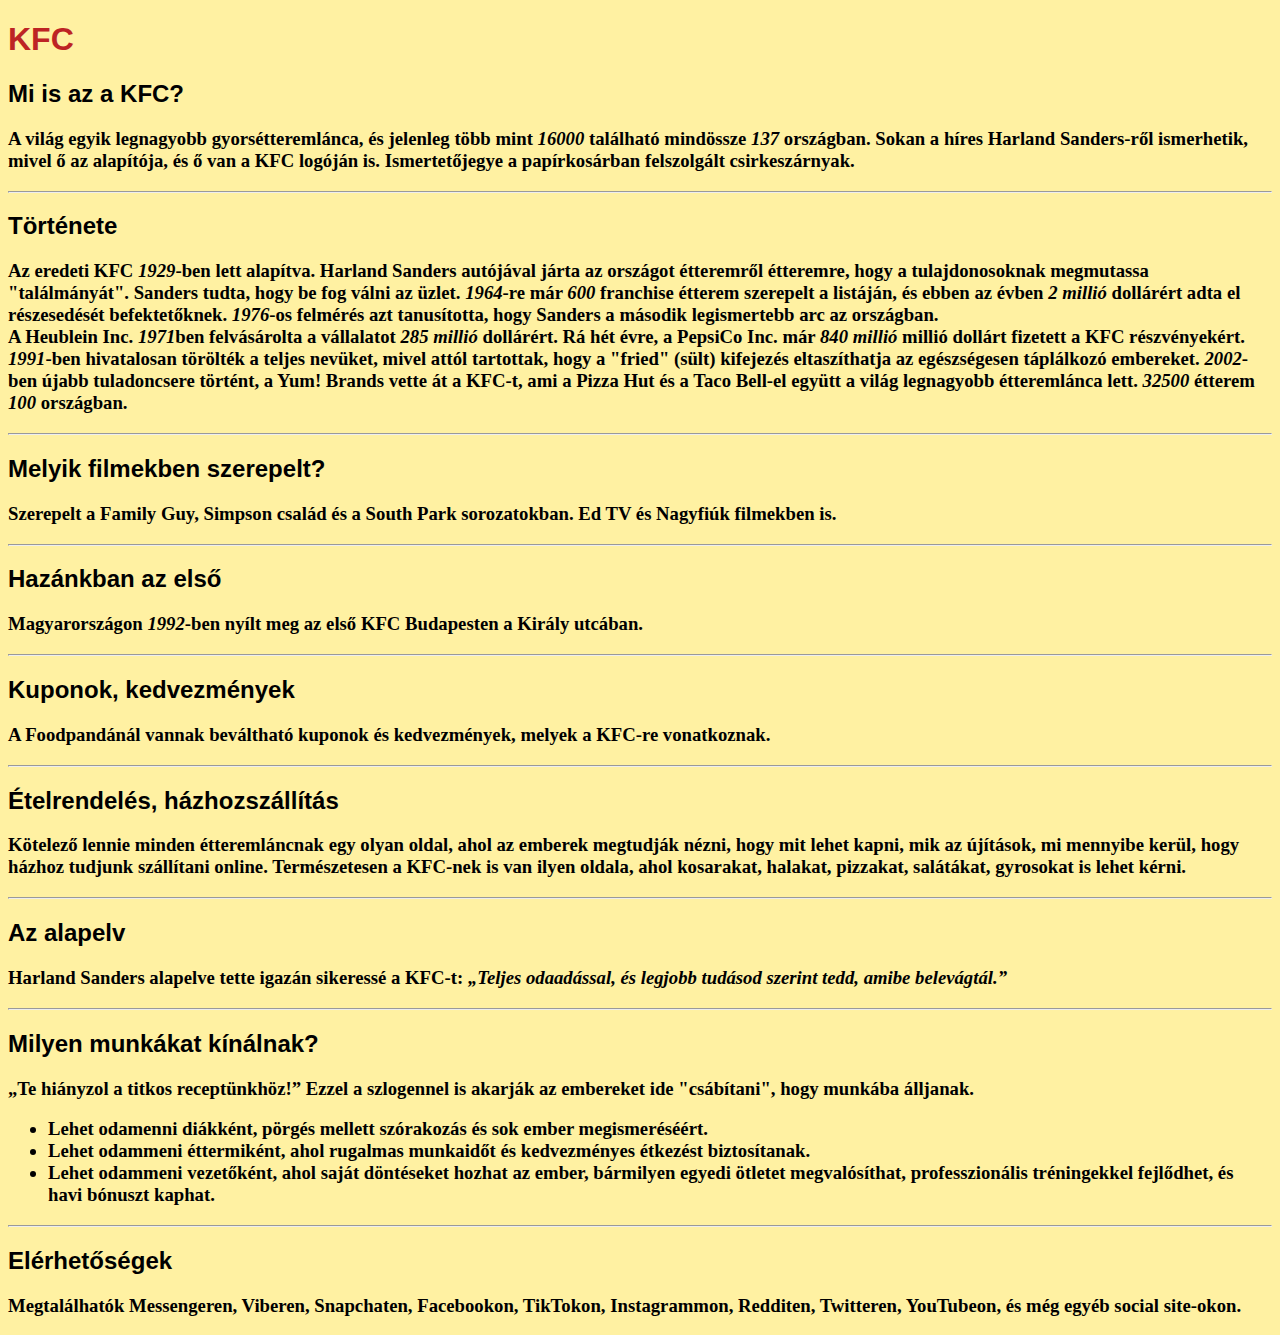
==== index.html @ 7d12f605 "Commit" ====
<!DOCTYPE html>
<html lang="hu">

<head>
    <meta charset="UTF-8">
    <meta http-equiv="X-UA-Compatible" content="IE=edge">
    <meta name="viewport" content="width=device-width, initial-scale=1.0">
    <title>KFC</title>
    <link rel="stylesheet" href="style.css">

</head>

<body>
    <h1 class="title" style="color: #bd2424;">KFC</h1>
    <h2 class="title">Mi is az a KFC?</h2>
    <p>
    <h3>
        A világ egyik legnagyobb gyorsétteremlánca, és jelenleg több mint <i>16000</i> található mindössze <i>137</i>
        országban.
        Sokan
        a híres Harland Sanders-ről ismerhetik, mivel ő az alapítója, és ő van a KFC logóján is. Ismertetőjegye a
        papírkosárban felszolgált csirkeszárnyak.
    </h3>
    </p>

    <hr>

    <h2 class="title">Története</h2>
    <p>
    <h3>
        Az eredeti KFC <i>1929</i>-ben lett alapítva. Harland Sanders autójával járta az országot étteremről étteremre,
        hogy a
        tulajdonosoknak megmutassa "találmányát". Sanders tudta, hogy be fog válni az üzlet. <i>1964</i>-re már
        <i>600</i> franchise
        étterem szerepelt a listáján, és ebben az évben <i>2 millió</i> dollárért adta el részesedését befektetőknek.
        <i>1976</i>-os
        felmérés azt tanusította, hogy Sanders a második legismertebb arc az országban. <br>
        A Heublein Inc. <i>1971</i>ben felvásárolta a vállalatot <i>285 millió</i> dollárért. Rá hét évre, a PepsiCo
        Inc. már <i>840 millió</i>
        millió dollárt fizetett a KFC részvényekért. <i>1991</i>-ben hivatalosan törölték a teljes nevüket, mivel attól
        tartottak, hogy a "fried" (sült) kifejezés eltaszíthatja az egészségesen táplálkozó embereket. <i>2002</i>-ben
        újabb
        tuladoncsere történt, a Yum! Brands vette át a KFC-t, ami a Pizza Hut és a Taco Bell-el együtt a világ
        legnagyobb étteremlánca lett. <i>32500</i> étterem <i>100</i> országban.
    </h3>
    </p>

    <hr>

    <h2 class="title">Melyik filmekben szerepelt?</h2>
    <p>
    <h3>
        Szerepelt a Family Guy, Simpson család és a South Park sorozatokban. Ed TV és Nagyfiúk filmekben is.
    </h3>
    </p>

    <hr>

    <h2 class="title">Hazánkban az első</h2>
    <p>
    <h3>
        Magyarországon <i>1992</i>-ben nyílt meg az első KFC Budapesten a Király utcában.
    </h3>
    </p>

    <hr>

    <h2 class="title">Kuponok, kedvezmények</h2>
    <p>
    <h3>
        A Foodpandánál vannak beváltható kuponok és kedvezmények, melyek a KFC-re vonatkoznak.
    </h3>
    </p>

    <hr>

    <h2 class="title">Ételrendelés, házhozszállítás</h2>
    <p>
    <h3>
        Kötelező lennie minden étteremláncnak egy olyan oldal, ahol az emberek megtudják nézni, hogy mit lehet kapni,
        mik az újítások, mi mennyibe kerül, hogy házhoz tudjunk szállítani online. Természetesen a KFC-nek is van ilyen
        oldala, ahol kosarakat, halakat, pizzakat, salátákat, gyrosokat is lehet kérni.
    </h3>
    </p>

    <hr>

    <h2 class="title">Az alapelv</h2>
    <p>
    <h3>
        Harland Sanders alapelve tette igazán sikeressé a KFC-t: <i>„Teljes odaadással, és legjobb tudásod szerint tedd,
            amibe belevágtál.”</i>
    </h3>
    </p>

    <hr>

    <h2 class="title">Milyen munkákat kínálnak?</h2>
    <p>
    <h3>
        „Te hiányzol a titkos receptünkhöz!” Ezzel a szlogennel is akarják az embereket ide "csábítani", hogy munkába
        álljanak. <br>
        <ul>
            <li>Lehet odamenni diákként, pörgés mellett szórakozás és sok ember megismeréséért. <br></li>
            <li>Lehet odammeni éttermiként, ahol rugalmas munkaidőt és kedvezményes étkezést biztosítanak. <br></li>
            <li>Lehet odammeni vezetőként, ahol saját döntéseket hozhat az ember, bármilyen egyedi ötletet megvalósíthat,
                professzionális tréningekkel fejlődhet, és havi bónuszt kaphat.</li>
        </ul>
            
    </h3>
    </p>

    <hr>

    <h2 class="title">Elérhetőségek</h2>
    <p>
    <h3>
        Megtalálhatók Messengeren, Viberen, Snapchaten, Facebookon, TikTokon, Instagrammon, Redditen, Twitteren,
        YouTubeon, és még egyéb social site-okon.
    </h3>
    </p>
</body>

</html>
---- style.css ----
.title {
    font-weight: bolder;
    font-family: 'Trebuchet MS', 'Lucida Sans Unicode', 'Lucida Grande', 'Lucida Sans', Arial, sans-serif;
}

body {
    background-color:rgb(255, 241, 162);
}
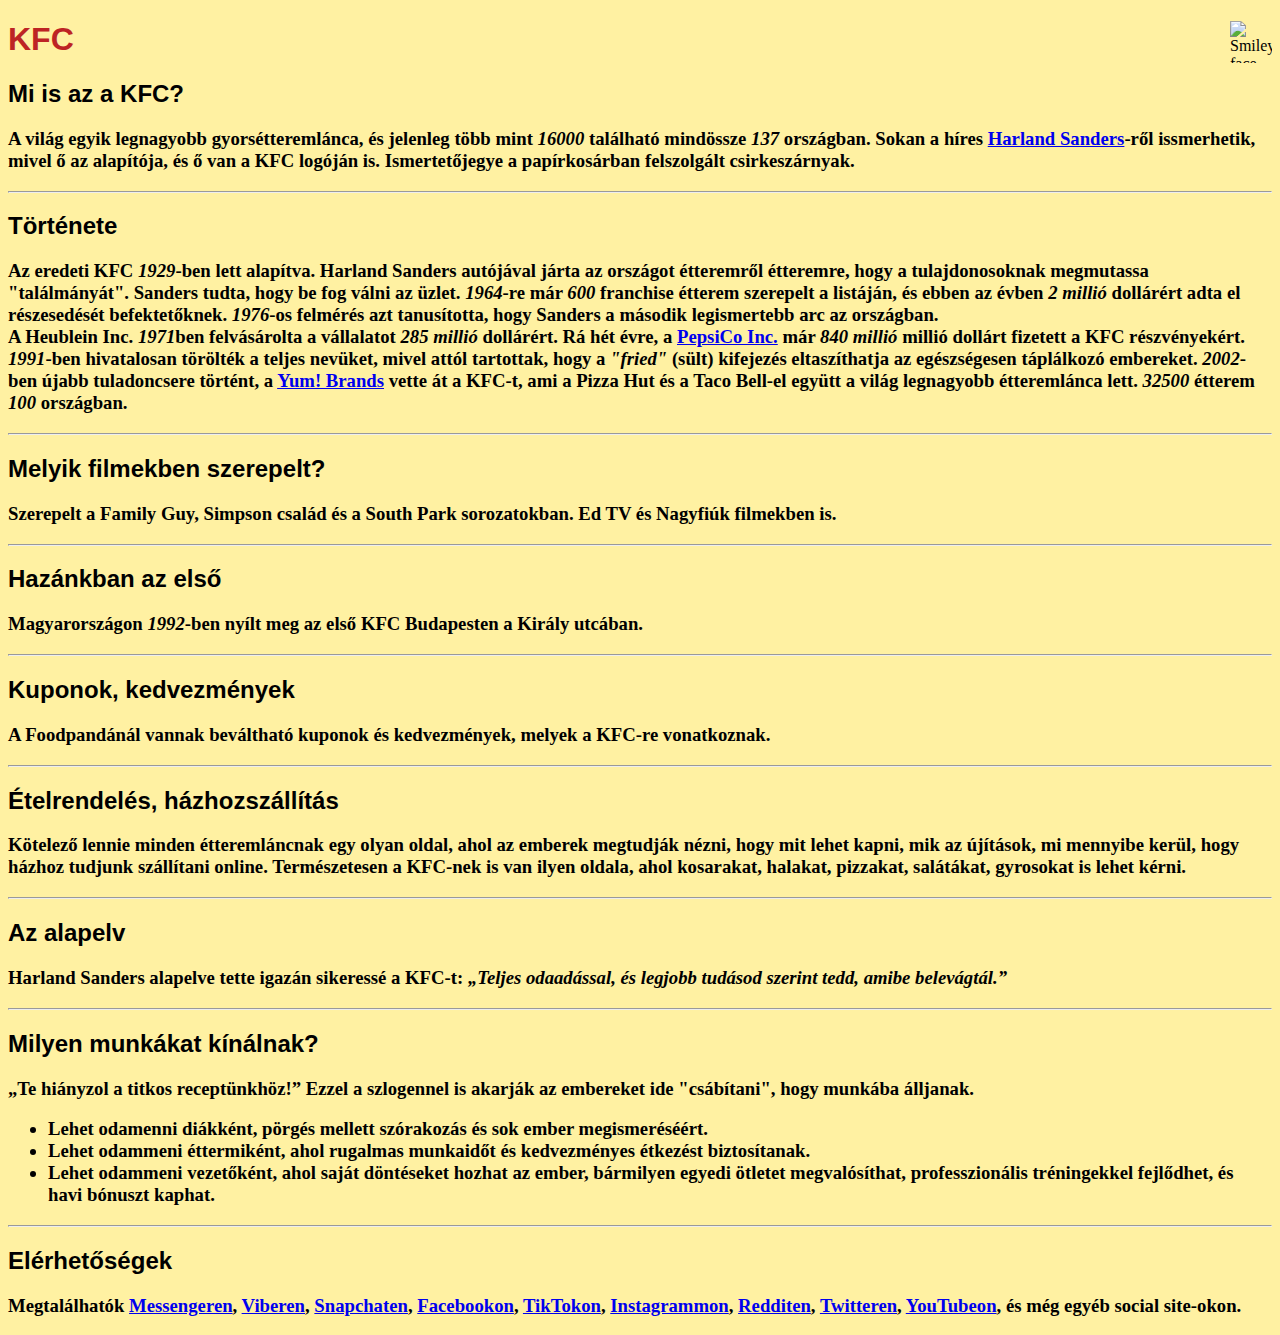
==== commit d71d7ba3: "Commit 2" ====
--- a/index.html
+++ b/index.html
@@ -11,14 +11,15 @@
 </head>
 
 <body>
+    <img src="smiley.gif" alt="Smiley face" width="42" height="42" style="float:right">
     <h1 class="title" style="color: #bd2424;">KFC</h1>
     <h2 class="title">Mi is az a KFC?</h2>
     <p>
     <h3>
         A világ egyik legnagyobb gyorsétteremlánca, és jelenleg több mint <i>16000</i> található mindössze <i>137</i>
         országban.
-        Sokan
-        a híres Harland Sanders-ről ismerhetik, mivel ő az alapítója, és ő van a KFC logóján is. Ismertetőjegye a
+        Sokan a híres <a href="https://hu.wikipedia.org/wiki/Harland_Sanders">Harland Sanders</a>-ről issmerhetik, mivel
+        ő az alapítója, és ő van a KFC logóján is. Ismertetőjegye a
         papírkosárban felszolgált csirkeszárnyak.
     </h3>
     </p>
@@ -35,12 +36,13 @@
         étterem szerepelt a listáján, és ebben az évben <i>2 millió</i> dollárért adta el részesedését befektetőknek.
         <i>1976</i>-os
         felmérés azt tanusította, hogy Sanders a második legismertebb arc az országban. <br>
-        A Heublein Inc. <i>1971</i>ben felvásárolta a vállalatot <i>285 millió</i> dollárért. Rá hét évre, a PepsiCo
-        Inc. már <i>840 millió</i>
+        A Heublein Inc. <i>1971</i>ben felvásárolta a vállalatot <i>285 millió</i> dollárért. Rá hét évre, a <a
+        href="https://hu.wikipedia.org/wiki/PepsiCo">PepsiCo Inc.</a>
+        már <i>840 millió</i>
         millió dollárt fizetett a KFC részvényekért. <i>1991</i>-ben hivatalosan törölték a teljes nevüket, mivel attól
-        tartottak, hogy a "fried" (sült) kifejezés eltaszíthatja az egészségesen táplálkozó embereket. <i>2002</i>-ben
+        tartottak, hogy a <i>"fried"</i> (sült) kifejezés eltaszíthatja az egészségesen táplálkozó embereket. <i>2002</i>-ben
         újabb
-        tuladoncsere történt, a Yum! Brands vette át a KFC-t, ami a Pizza Hut és a Taco Bell-el együtt a világ
+        tuladoncsere történt, a <a href="https://en.wikipedia.org/wiki/Yum!_Brands">Yum! Brands</a> vette át a KFC-t, ami a Pizza Hut és a Taco Bell-el együtt a világ
         legnagyobb étteremlánca lett. <i>32500</i> étterem <i>100</i> országban.
     </h3>
     </p>
@@ -103,10 +105,11 @@
         <ul>
             <li>Lehet odamenni diákként, pörgés mellett szórakozás és sok ember megismeréséért. <br></li>
             <li>Lehet odammeni éttermiként, ahol rugalmas munkaidőt és kedvezményes étkezést biztosítanak. <br></li>
-            <li>Lehet odammeni vezetőként, ahol saját döntéseket hozhat az ember, bármilyen egyedi ötletet megvalósíthat,
+            <li>Lehet odammeni vezetőként, ahol saját döntéseket hozhat az ember, bármilyen egyedi ötletet
+                megvalósíthat,
                 professzionális tréningekkel fejlődhet, és havi bónuszt kaphat.</li>
         </ul>
-            
+
     </h3>
     </p>
 
@@ -115,8 +118,17 @@
     <h2 class="title">Elérhetőségek</h2>
     <p>
     <h3>
-        Megtalálhatók Messengeren, Viberen, Snapchaten, Facebookon, TikTokon, Instagrammon, Redditen, Twitteren,
-        YouTubeon, és még egyéb social site-okon.
+        Megtalálhatók
+        <a href="https://www.messenger.com/">Messengeren</a>, 
+        <a href="https://www.viber.com/hu/">Viberen</a>, 
+        <a href="https://www.snapchat.com/">Snapchaten</a>,
+        <a href="https://www.facebook.com/">Facebookon</a>, 
+        <a href="https://www.tiktok.com/">TikTokon</a>, 
+        <a href="https://www.instagram.com/">Instagrammon</a>, 
+        <a href="https://www.reddit.com/">Redditen</a>,
+        <a href="https://twitter.com/">Twitteren</a>,
+        <a href="https://www.youtube.com/">YouTubeon</a>,
+        és még egyéb social site-okon.
     </h3>
     </p>
 </body>
--- a/style.css
+++ b/style.css
@@ -6,3 +6,4 @@
 body {
     background-color:rgb(255, 241, 162);
 }
+
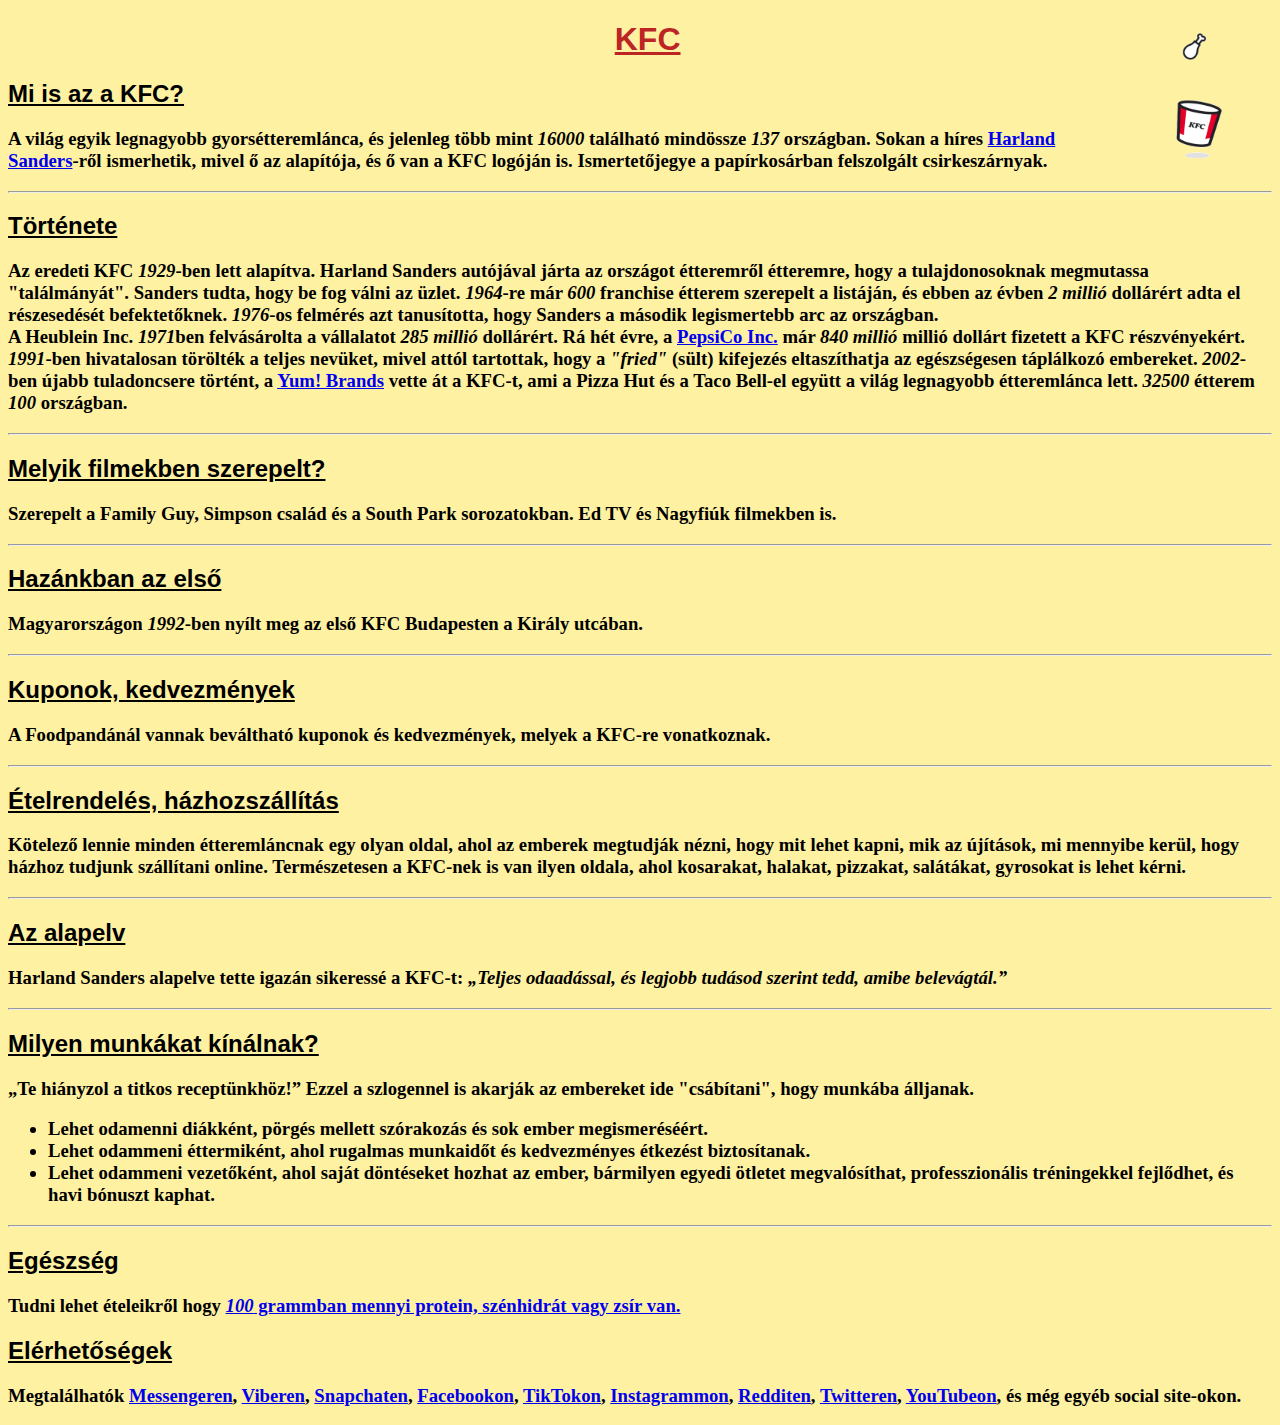
==== commit 2647140f: "Commit 3" ====
--- a/index.html
+++ b/index.html
@@ -7,20 +7,21 @@
     <meta name="viewport" content="width=device-width, initial-scale=1.0">
     <title>KFC</title>
     <link rel="stylesheet" href="style.css">
-
+    
 </head>
 
 <body>
-    <img src="smiley.gif" alt="Smiley face" width="42" height="42" style="float:right">
-    <h1 class="title" style="color: #bd2424;">KFC</h1>
+    <img src="KFC_Loader_Gif.gif" alt="KFC gif" width="150" height="150" style="float:right">
+    
+    <h1 id="cim" style="color: #bd2424;">KFC</h1>
+    
     <h2 class="title">Mi is az a KFC?</h2>
     <p>
     <h3>
         A világ egyik legnagyobb gyorsétteremlánca, és jelenleg több mint <i>16000</i> található mindössze <i>137</i>
         országban.
-        Sokan a híres <a href="https://hu.wikipedia.org/wiki/Harland_Sanders">Harland Sanders</a>-ről issmerhetik, mivel
-        ő az alapítója, és ő van a KFC logóján is. Ismertetőjegye a
-        papírkosárban felszolgált csirkeszárnyak.
+        Sokan a híres <a href="https://hu.wikipedia.org/wiki/Harland_Sanders">Harland Sanders</a>-ről ismerhetik, mivel
+        ő az alapítója, és ő van a KFC logóján is. Ismertetőjegye a papírkosárban felszolgált csirkeszárnyak.
     </h3>
     </p>
 
@@ -61,7 +62,7 @@
     <h2 class="title">Hazánkban az első</h2>
     <p>
     <h3>
-        Magyarországon <i>1992</i>-ben nyílt meg az első KFC Budapesten a Király utcában.
+    Magyarországon <i>1992</i>-ben nyílt meg az első KFC Budapesten a Király utcában.
     </h3>
     </p>
 
@@ -115,6 +116,13 @@
 
     <hr>
 
+    <h2 class="title">Egészség</h2>
+    <p>
+    <h3>
+        Tudni lehet ételeikről hogy <a href="Tablazat.html"><i>100</i> grammban mennyi protein, szénhidrát vagy zsír van.</a>
+    </h3>
+    </p>
+
     <h2 class="title">Elérhetőségek</h2>
     <p>
     <h3>
--- a/style.css
+++ b/style.css
@@ -1,9 +1,19 @@
+#cim {
+    margin-left: 48%;
+    margin-right: 45%;
+    font-weight: bolder;
+    font-family: 'Trebuchet MS', 'Lucida Sans Unicode', 'Lucida Grande', 'Lucida Sans', Arial, sans-serif;
+    text-decoration: underline;
+}
+
 .title {
     font-weight: bolder;
     font-family: 'Trebuchet MS', 'Lucida Sans Unicode', 'Lucida Grande', 'Lucida Sans', Arial, sans-serif;
+    text-decoration: underline;
 }
 
 body {
     background-color:rgb(255, 241, 162);
 }
 
+
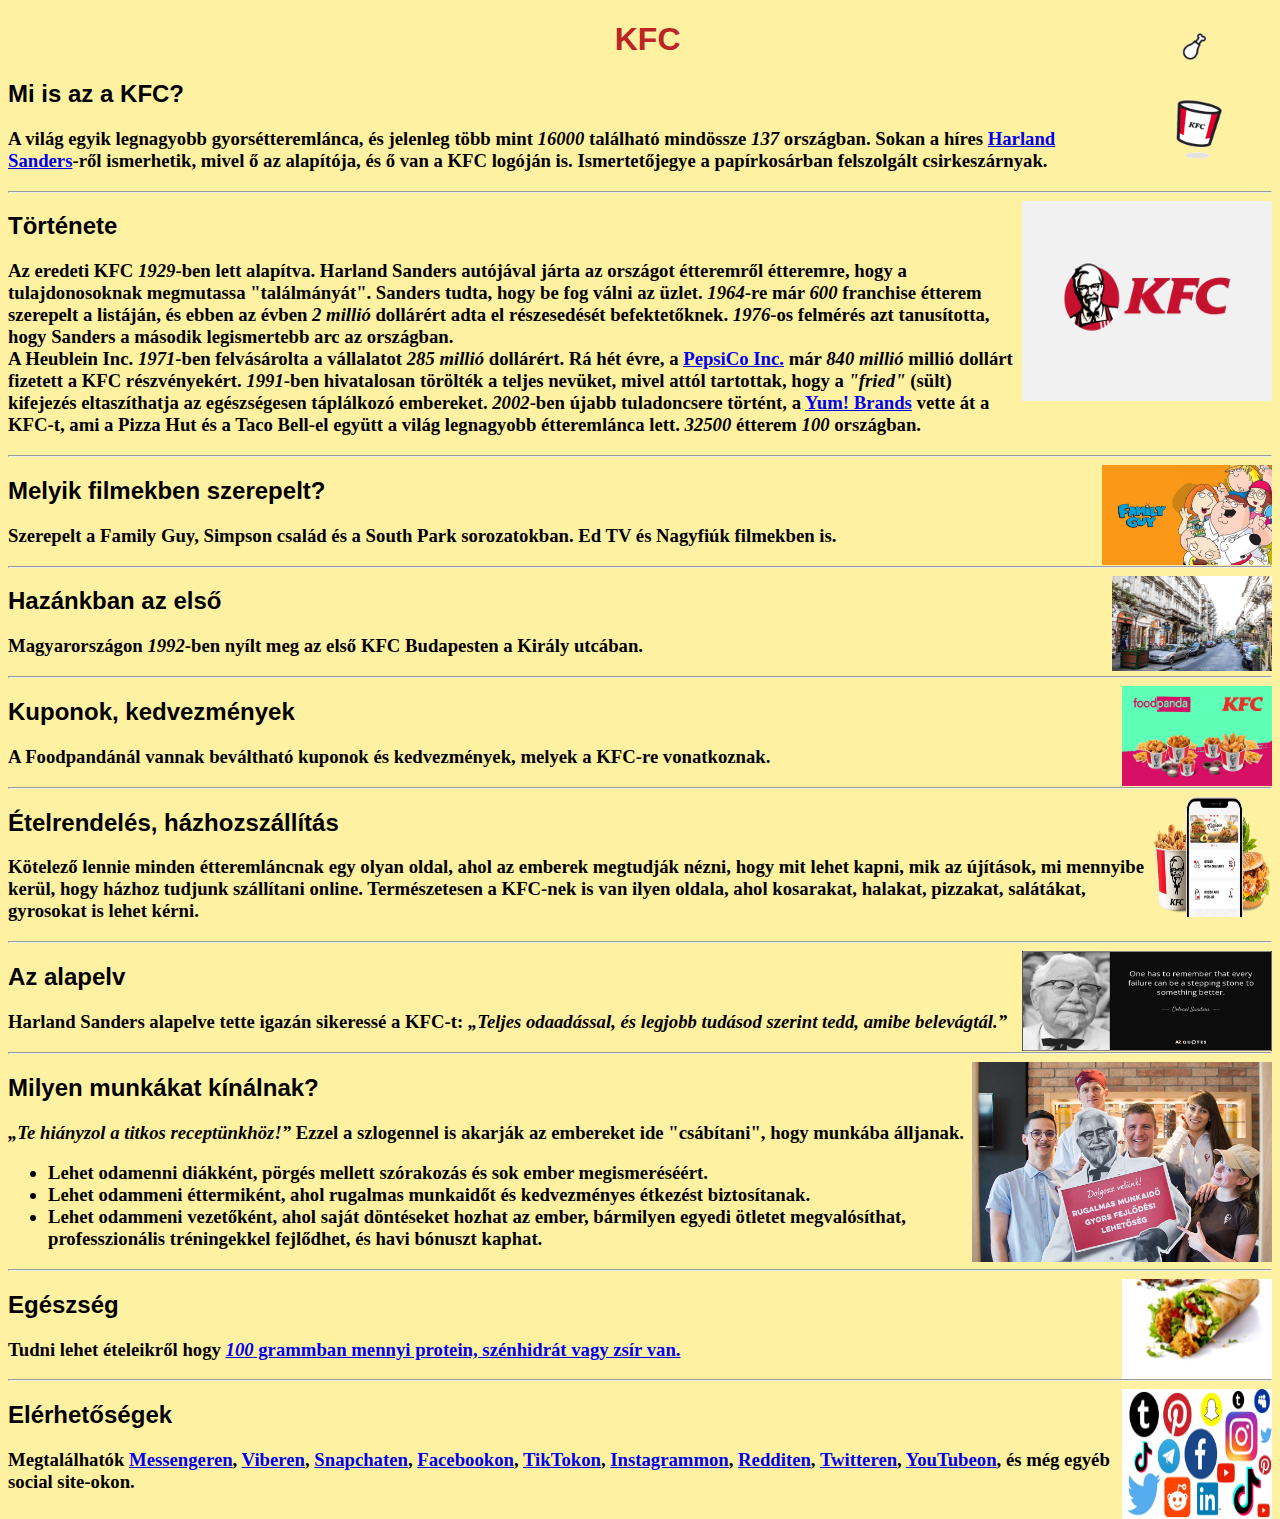
==== commit daa1c8b1: "Commit 4" ====
--- a/index.html
+++ b/index.html
@@ -27,6 +27,8 @@
 
     <hr>
 
+    <img src="KFC-Logo-Font-1.webp" alt="KFC logo" width="250" height="200" style="float: right;">
+
     <h2 class="title">Története</h2>
     <p>
     <h3>
@@ -37,7 +39,7 @@
         étterem szerepelt a listáján, és ebben az évben <i>2 millió</i> dollárért adta el részesedését befektetőknek.
         <i>1976</i>-os
         felmérés azt tanusította, hogy Sanders a második legismertebb arc az országban. <br>
-        A Heublein Inc. <i>1971</i>ben felvásárolta a vállalatot <i>285 millió</i> dollárért. Rá hét évre, a <a
+        A Heublein Inc. <i>1971</i>-ben felvásárolta a vállalatot <i>285 millió</i> dollárért. Rá hét évre, a <a
         href="https://hu.wikipedia.org/wiki/PepsiCo">PepsiCo Inc.</a>
         már <i>840 millió</i>
         millió dollárt fizetett a KFC részvényekért. <i>1991</i>-ben hivatalosan törölték a teljes nevüket, mivel attól
@@ -50,6 +52,8 @@
 
     <hr>
 
+    <img src="Where-to-Watch-Family-Guy.webp" alt="Family guy" width="170" height="100" style="float: right;">
+
     <h2 class="title">Melyik filmekben szerepelt?</h2>
     <p>
     <h3>
@@ -58,6 +62,8 @@
     </p>
 
     <hr>
+
+    <img src="kiraly-street.inbox780x585.jpg" alt="Király utca" width="160" height="95" style="float: right;">
 
     <h2 class="title">Hazánkban az első</h2>
     <p>
@@ -68,6 +74,8 @@
 
     <hr>
 
+    <img src="20220106_KFC_ajanlo_785x480 (1).jpg" alt="KFC Foodpanda" width="150" height="100" style="float: right;">
+
     <h2 class="title">Kuponok, kedvezmények</h2>
     <p>
     <h3>
@@ -76,6 +84,8 @@
     </p>
 
     <hr>
+
+    <img src="new-footer-app-image.png" alt="KFC ételrendelés" width="120" height="120" style="float: right;">
 
     <h2 class="title">Ételrendelés, házhozszállítás</h2>
     <p>
@@ -88,6 +98,8 @@
 
     <hr>
 
+    <img src="quote-one-has-to-remember-that-every-failure-can-be-a-stepping-stone-to-something-better-colonel-sanders-52-23-62.jpg" alt="Idézet" width="250" height="100" style="float: right;">
+
     <h2 class="title">Az alapelv</h2>
     <p>
     <h3>
@@ -98,10 +110,12 @@
 
     <hr>
 
+    <img src="titkos_receptunk_header_pix3.jpg" alt="Munka" width="300" height="200" style="float: right;">
+
     <h2 class="title">Milyen munkákat kínálnak?</h2>
     <p>
     <h3>
-        „Te hiányzol a titkos receptünkhöz!” Ezzel a szlogennel is akarják az embereket ide "csábítani", hogy munkába
+        <i>„Te hiányzol a titkos receptünkhöz!”</i> Ezzel a szlogennel is akarják az embereket ide "csábítani", hogy munkába
         álljanak. <br>
         <ul>
             <li>Lehet odamenni diákként, pörgés mellett szórakozás és sok ember megismeréséért. <br></li>
@@ -116,12 +130,18 @@
 
     <hr>
 
+    <img src="istdertwister8bf1.jpg" alt="Egészség" width="150" height="100" style="float: right;">
+
     <h2 class="title">Egészség</h2>
     <p>
     <h3>
         Tudni lehet ételeikről hogy <a href="Tablazat.html"><i>100</i> grammban mennyi protein, szénhidrát vagy zsír van.</a>
     </h3>
     </p>
+
+    <hr>
+
+    <img src="best-social-networking-sites.jpg" alt="Elérhetőségek" width="150" height="130" style="float: right;">
 
     <h2 class="title">Elérhetőségek</h2>
     <p>
--- a/style.css
+++ b/style.css
@@ -3,17 +3,20 @@
     margin-right: 45%;
     font-weight: bolder;
     font-family: 'Trebuchet MS', 'Lucida Sans Unicode', 'Lucida Grande', 'Lucida Sans', Arial, sans-serif;
-    text-decoration: underline;
 }
 
 .title {
     font-weight: bolder;
     font-family: 'Trebuchet MS', 'Lucida Sans Unicode', 'Lucida Grande', 'Lucida Sans', Arial, sans-serif;
-    text-decoration: underline;
 }
 
 body {
     background-color:rgb(255, 241, 162);
 }
 
-
+.gomb_kinezet {
+    letter-spacing: 5px;
+    background-color: lightblue;
+    border-radius: 10px;
+    cursor: pointer;
+}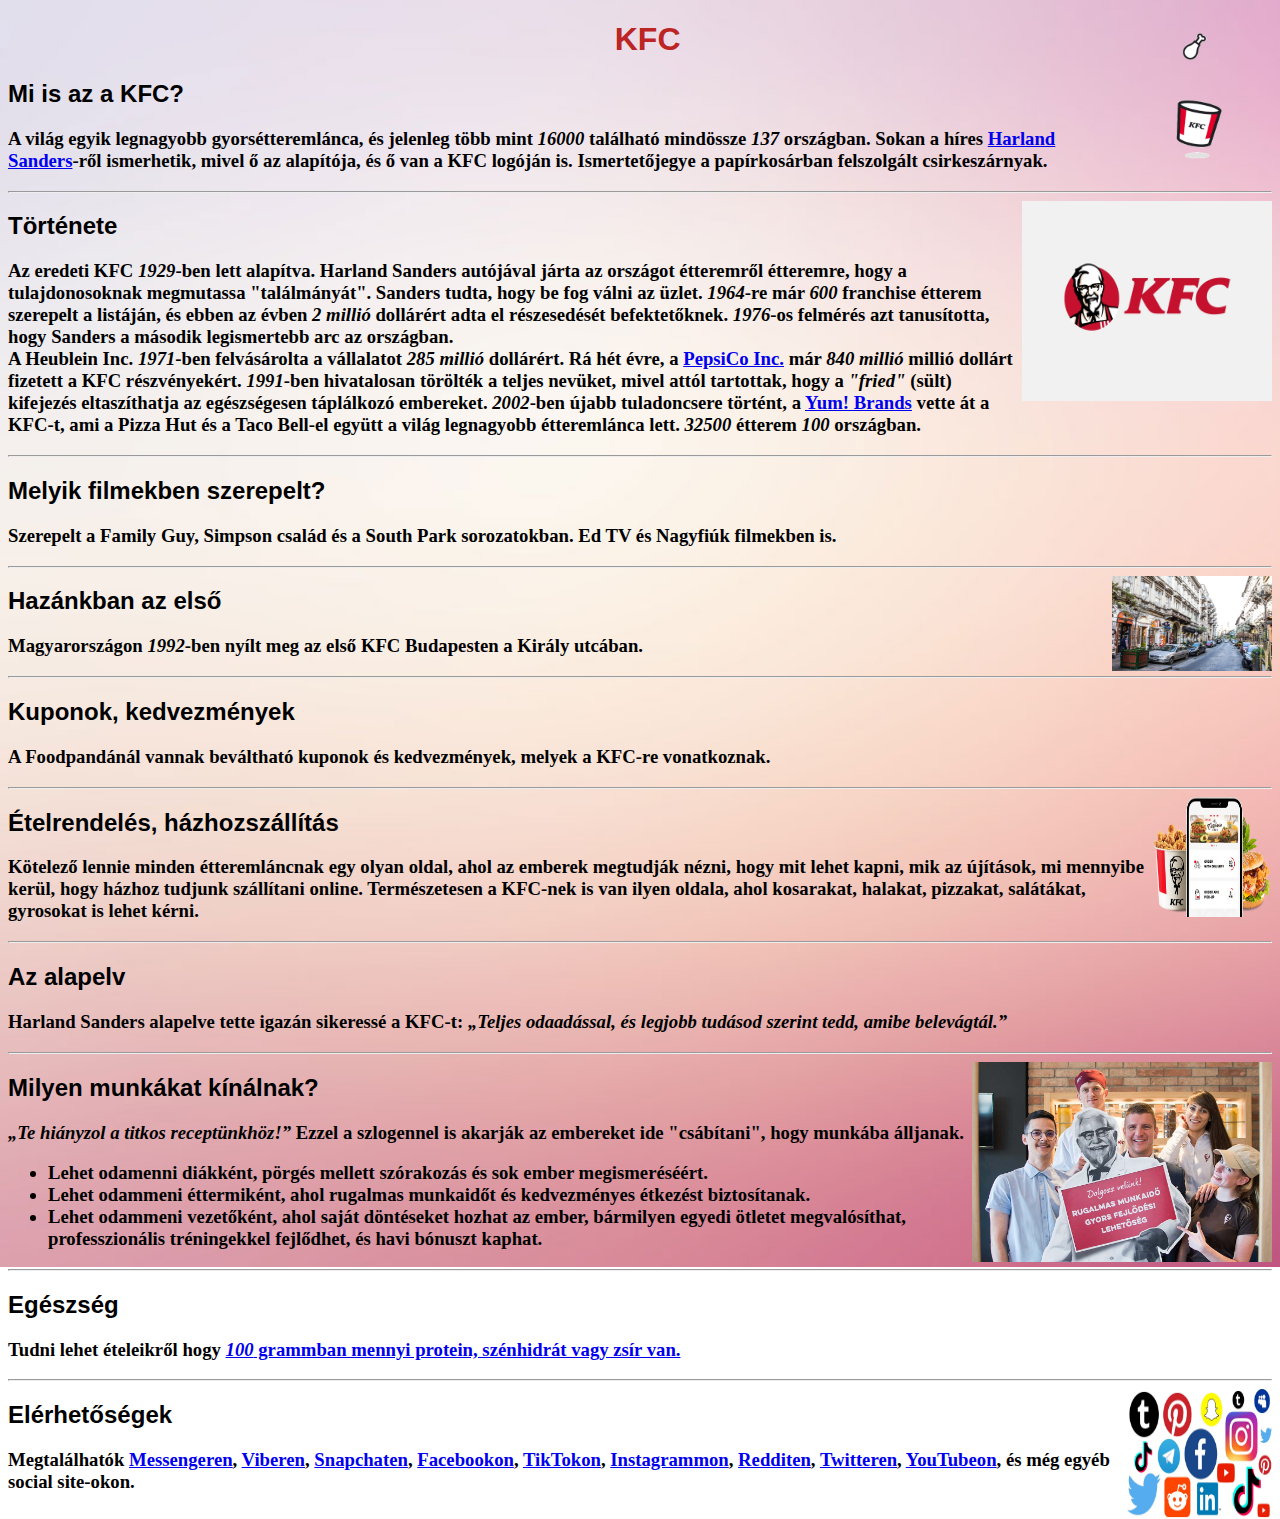
==== commit 367c3523: "Commit idk" ====
--- a/index.html
+++ b/index.html
@@ -52,8 +52,6 @@
 
     <hr>
 
-    <img src="Where-to-Watch-Family-Guy.webp" alt="Family guy" width="170" height="100" style="float: right;">
-
     <h2 class="title">Melyik filmekben szerepelt?</h2>
     <p>
     <h3>
@@ -73,8 +71,6 @@
     </p>
 
     <hr>
-
-    <img src="20220106_KFC_ajanlo_785x480 (1).jpg" alt="KFC Foodpanda" width="150" height="100" style="float: right;">
 
     <h2 class="title">Kuponok, kedvezmények</h2>
     <p>
@@ -97,8 +93,6 @@
     </p>
 
     <hr>
-
-    <img src="quote-one-has-to-remember-that-every-failure-can-be-a-stepping-stone-to-something-better-colonel-sanders-52-23-62.jpg" alt="Idézet" width="250" height="100" style="float: right;">
 
     <h2 class="title">Az alapelv</h2>
     <p>
@@ -130,8 +124,6 @@
 
     <hr>
 
-    <img src="istdertwister8bf1.jpg" alt="Egészség" width="150" height="100" style="float: right;">
-
     <h2 class="title">Egészség</h2>
     <p>
     <h3>
--- a/style.css
+++ b/style.css
@@ -11,12 +11,16 @@
 }
 
 body {
-    background-color:rgb(255, 241, 162);
+    background-image: url(Zz0zZTliMjQ4MzhlNGExMWViYmJiMjFiZTI2ZWNmN2MzZA==.jfif);
+    background-size: 150%;
+    background-repeat: no-repeat;
 }
 
 .gomb_kinezet {
     letter-spacing: 5px;
-    background-color: lightblue;
+    background-color: aquamarine;
     border-radius: 10px;
     cursor: pointer;
+    font-family: Verdana;
+    border-color: lightskyblue;
 }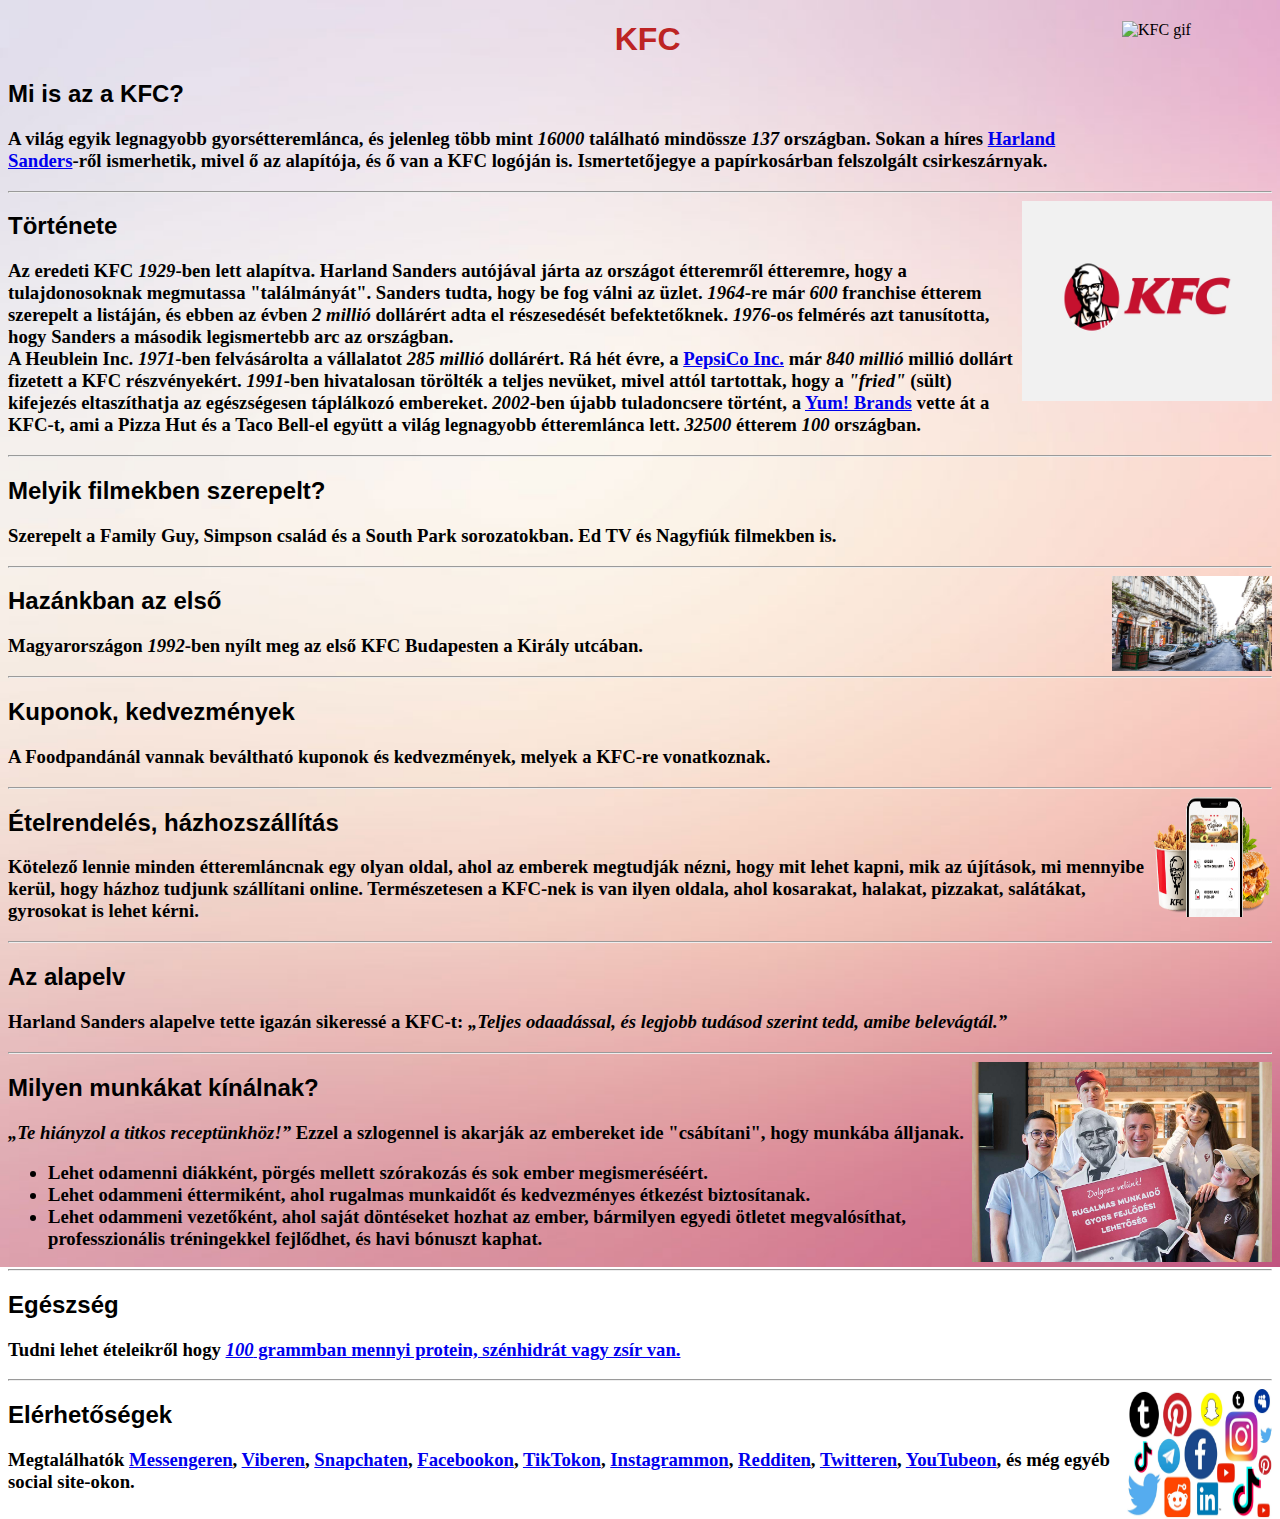
==== commit b87e2c6d: "commit" ====
--- a/index.html
+++ b/index.html
@@ -11,7 +11,7 @@
 </head>
 
 <body>
-    <img src="KFC_Loader_Gif.gif" alt="KFC gif" width="150" height="150" style="float:right">
+    <img src="Képek/KFC_Loader_Gif.gif" alt="KFC gif" width="150" height="150" style="float:right">
     
     <h1 id="cim" style="color: #bd2424;">KFC</h1>
     
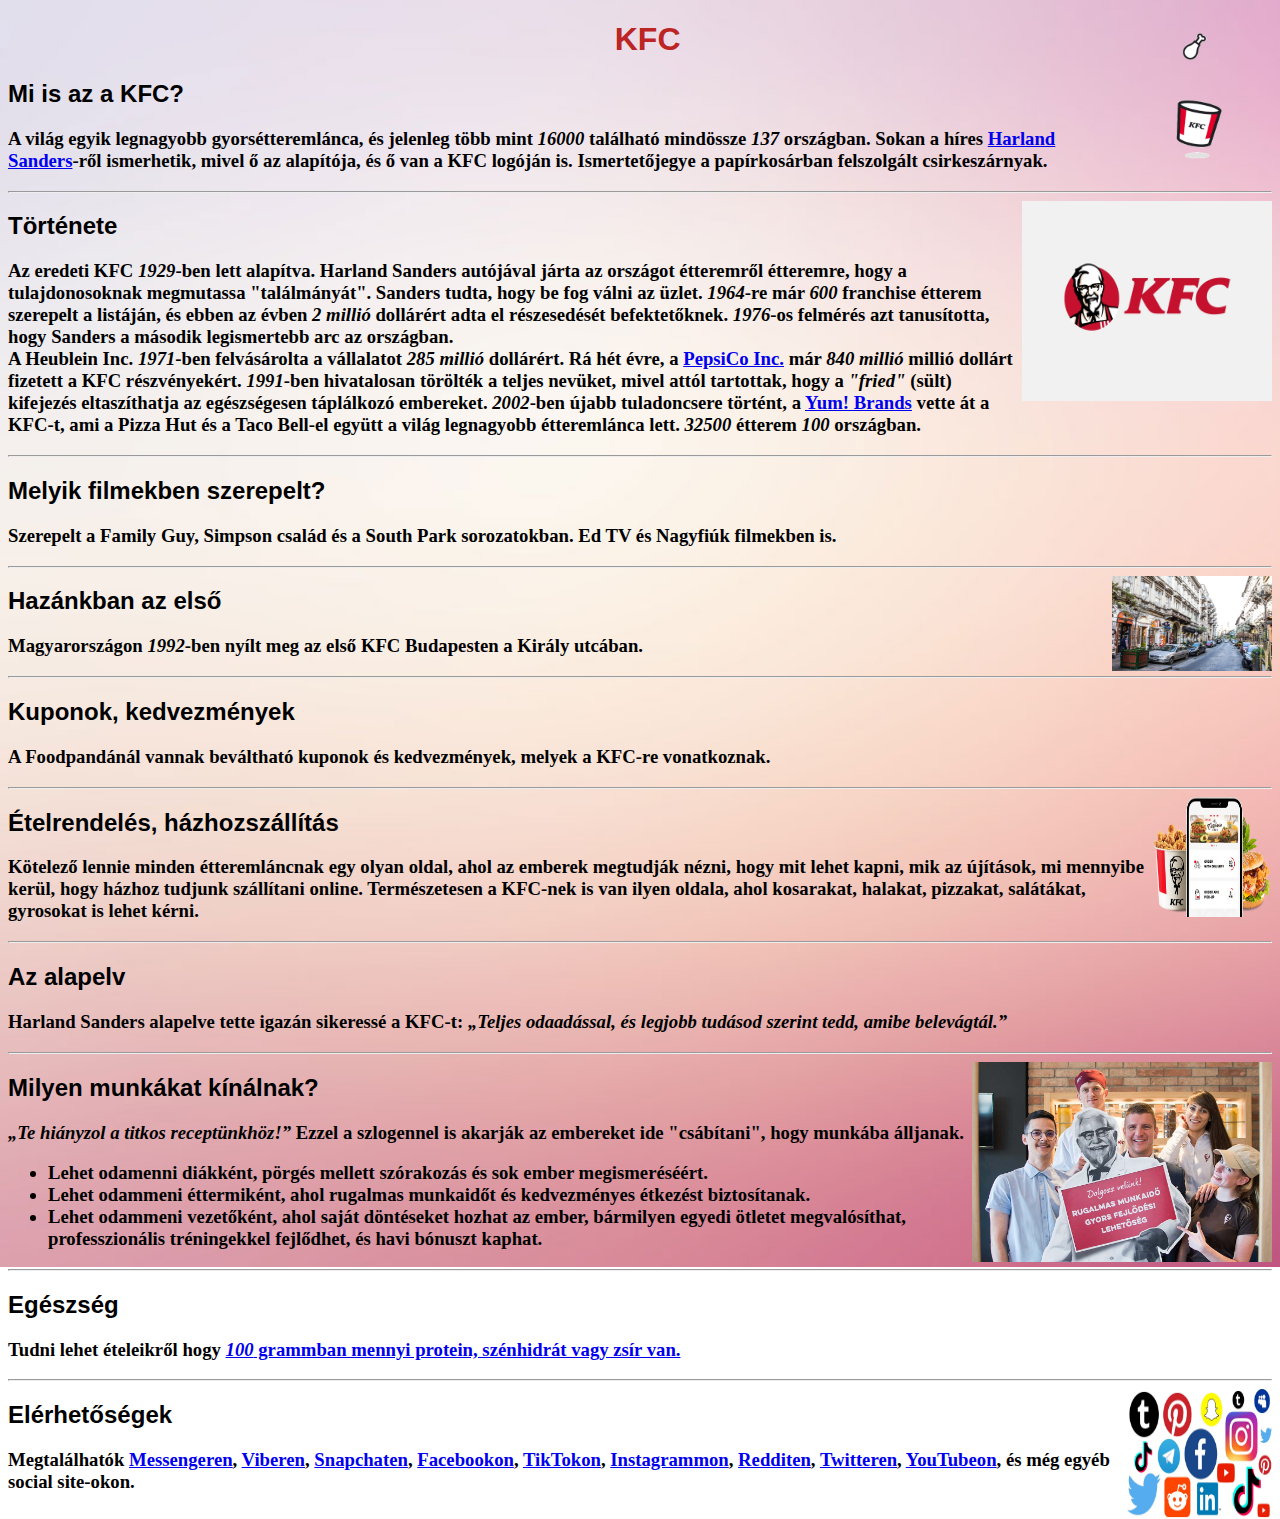
==== commit 324e9f5a: "Rendezés 2" ====
--- a/index.html
+++ b/index.html
@@ -11,7 +11,7 @@
 </head>
 
 <body>
-    <img src="Képek/KFC_Loader_Gif.gif" alt="KFC gif" width="150" height="150" style="float:right">
+    <img src="Képek és gif/KFC_Loader_Gif.gif" alt="KFC gif" width="150" height="150" style="float:right">
     
     <h1 id="cim" style="color: #bd2424;">KFC</h1>
     
@@ -27,7 +27,7 @@
 
     <hr>
 
-    <img src="KFC-Logo-Font-1.webp" alt="KFC logo" width="250" height="200" style="float: right;">
+    <img src="Képek és gif/KFC-Logo-Font-1.webp" alt="KFC logo" width="250" height="200" style="float: right;">
 
     <h2 class="title">Története</h2>
     <p>
@@ -61,7 +61,7 @@
 
     <hr>
 
-    <img src="kiraly-street.inbox780x585.jpg" alt="Király utca" width="160" height="95" style="float: right;">
+    <img src="Képek és gif/kiraly-street.inbox780x585.jpg" alt="Király utca" width="160" height="95" style="float: right;">
 
     <h2 class="title">Hazánkban az első</h2>
     <p>
@@ -81,7 +81,7 @@
 
     <hr>
 
-    <img src="new-footer-app-image.png" alt="KFC ételrendelés" width="120" height="120" style="float: right;">
+    <img src="Képek és gif/new-footer-app-image.png" alt="KFC ételrendelés" width="120" height="120" style="float: right;">
 
     <h2 class="title">Ételrendelés, házhozszállítás</h2>
     <p>
@@ -104,7 +104,7 @@
 
     <hr>
 
-    <img src="titkos_receptunk_header_pix3.jpg" alt="Munka" width="300" height="200" style="float: right;">
+    <img src="Képek és gif/titkos_receptunk_header_pix3.jpg" alt="Munka" width="300" height="200" style="float: right;">
 
     <h2 class="title">Milyen munkákat kínálnak?</h2>
     <p>
@@ -133,7 +133,7 @@
 
     <hr>
 
-    <img src="best-social-networking-sites.jpg" alt="Elérhetőségek" width="150" height="130" style="float: right;">
+    <img src="Képek és gif/best-social-networking-sites.jpg" alt="Elérhetőségek" width="150" height="130" style="float: right;">
 
     <h2 class="title">Elérhetőségek</h2>
     <p>
--- a/style.css
+++ b/style.css
@@ -11,7 +11,7 @@
 }
 
 body {
-    background-image: url(Zz0zZTliMjQ4MzhlNGExMWViYmJiMjFiZTI2ZWNmN2MzZA==.jfif);
+    background-image: url(Képek\ és\ gif/Zz0zZTliMjQ4MzhlNGExMWViYmJiMjFiZTI2ZWNmN2MzZA==.jfif);
     background-size: 150%;
     background-repeat: no-repeat;
 }
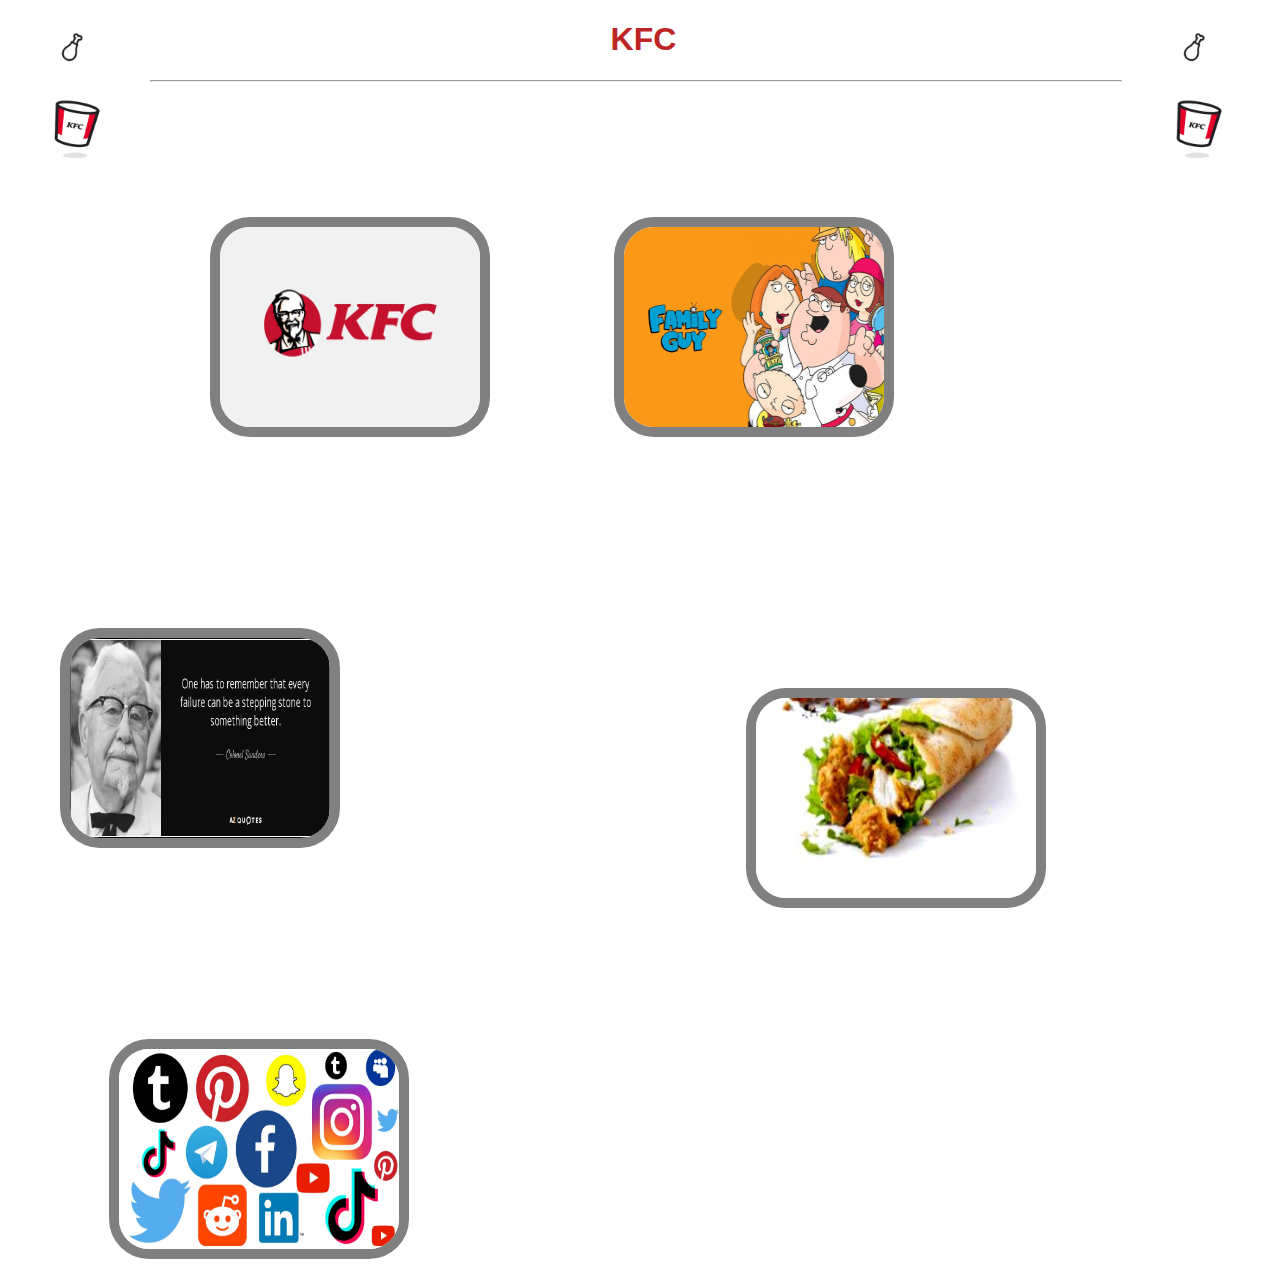
==== commit 073bb0a8: "commit" ====
--- a/index.html
+++ b/index.html
@@ -11,146 +11,19 @@
 </head>
 
 <body>
-    <img src="Képek és gif/KFC_Loader_Gif.gif" alt="KFC gif" width="150" height="150" style="float:right">
+    <img id="gif" src="Képek és gif/KFC_Loader_Gif.gif" alt="KFC gif" width="150" height="150" style="float:right">
+    <img id="gif" src="Képek és gif/KFC_Loader_Gif.gif" alt="KFC gif" width="150" height="150" style="float:left">
     
     <h1 id="cim" style="color: #bd2424;">KFC</h1>
-    
-    <h2 class="title">Mi is az a KFC?</h2>
-    <p>
-    <h3>
-        A világ egyik legnagyobb gyorsétteremlánca, és jelenleg több mint <i>16000</i> található mindössze <i>137</i>
-        országban.
-        Sokan a híres <a href="https://hu.wikipedia.org/wiki/Harland_Sanders">Harland Sanders</a>-ről ismerhetik, mivel
-        ő az alapítója, és ő van a KFC logóján is. Ismertetőjegye a papírkosárban felszolgált csirkeszárnyak.
-    </h3>
-    </p>
+    <hr>
+        <a href="Mi is az a KFC és története.html"><img class="elso-sor-kepek" src="Képek és gif/KFC-Logo-Font-1.webp" alt="KFC története" title="Mi is az a KFC és története"></a>
 
-    <hr>
+        <a href="Melyik filmekben szerepelt és hazánkban az első.html"><img class="elso-sor-kepek" src="Képek és gif/Where-to-Watch-Family-Guy.webp" alt="Filmekben" title="Melyik filmekben szerepelt és hazánkban az első"></a>
 
-    <img src="Képek és gif/KFC-Logo-Font-1.webp" alt="KFC logo" width="250" height="200" style="float: right;">
+        <a href="Az alapelv, milyen munkákat kínálnak.html"><img class="elso-sor-kepek" src="Képek és gif/quote-one-has-to-remember-that-every-failure-can-be-a-stepping-stone-to-something-better-colonel-sanders-52-23-62.jpg" alt="Munkák, quote" title="Az alapelv, milyen munkákat kínálnak"></a>
 
-    <h2 class="title">Története</h2>
-    <p>
-    <h3>
-        Az eredeti KFC <i>1929</i>-ben lett alapítva. Harland Sanders autójával járta az országot étteremről étteremre,
-        hogy a
-        tulajdonosoknak megmutassa "találmányát". Sanders tudta, hogy be fog válni az üzlet. <i>1964</i>-re már
-        <i>600</i> franchise
-        étterem szerepelt a listáján, és ebben az évben <i>2 millió</i> dollárért adta el részesedését befektetőknek.
-        <i>1976</i>-os
-        felmérés azt tanusította, hogy Sanders a második legismertebb arc az országban. <br>
-        A Heublein Inc. <i>1971</i>-ben felvásárolta a vállalatot <i>285 millió</i> dollárért. Rá hét évre, a <a
-        href="https://hu.wikipedia.org/wiki/PepsiCo">PepsiCo Inc.</a>
-        már <i>840 millió</i>
-        millió dollárt fizetett a KFC részvényekért. <i>1991</i>-ben hivatalosan törölték a teljes nevüket, mivel attól
-        tartottak, hogy a <i>"fried"</i> (sült) kifejezés eltaszíthatja az egészségesen táplálkozó embereket. <i>2002</i>-ben
-        újabb
-        tuladoncsere történt, a <a href="https://en.wikipedia.org/wiki/Yum!_Brands">Yum! Brands</a> vette át a KFC-t, ami a Pizza Hut és a Taco Bell-el együtt a világ
-        legnagyobb étteremlánca lett. <i>32500</i> étterem <i>100</i> országban.
-    </h3>
-    </p>
+        <a href="Kuponok, kedvezmények, ételrendelés, házhozszállítás.html"><img class="masodik-sor-kepek1" src="Képek és gif/istdertwister8bf1.jpg" alt="Kupon, kedvezmény, stb..." title="Kuponok, kedvezmények, ételrendelés, házhozszállítás"></a>
 
-    <hr>
-
-    <h2 class="title">Melyik filmekben szerepelt?</h2>
-    <p>
-    <h3>
-        Szerepelt a Family Guy, Simpson család és a South Park sorozatokban. Ed TV és Nagyfiúk filmekben is.
-    </h3>
-    </p>
-
-    <hr>
-
-    <img src="Képek és gif/kiraly-street.inbox780x585.jpg" alt="Király utca" width="160" height="95" style="float: right;">
-
-    <h2 class="title">Hazánkban az első</h2>
-    <p>
-    <h3>
-    Magyarországon <i>1992</i>-ben nyílt meg az első KFC Budapesten a Király utcában.
-    </h3>
-    </p>
-
-    <hr>
-
-    <h2 class="title">Kuponok, kedvezmények</h2>
-    <p>
-    <h3>
-        A Foodpandánál vannak beváltható kuponok és kedvezmények, melyek a KFC-re vonatkoznak.
-    </h3>
-    </p>
-
-    <hr>
-
-    <img src="Képek és gif/new-footer-app-image.png" alt="KFC ételrendelés" width="120" height="120" style="float: right;">
-
-    <h2 class="title">Ételrendelés, házhozszállítás</h2>
-    <p>
-    <h3>
-        Kötelező lennie minden étteremláncnak egy olyan oldal, ahol az emberek megtudják nézni, hogy mit lehet kapni,
-        mik az újítások, mi mennyibe kerül, hogy házhoz tudjunk szállítani online. Természetesen a KFC-nek is van ilyen
-        oldala, ahol kosarakat, halakat, pizzakat, salátákat, gyrosokat is lehet kérni.
-    </h3>
-    </p>
-
-    <hr>
-
-    <h2 class="title">Az alapelv</h2>
-    <p>
-    <h3>
-        Harland Sanders alapelve tette igazán sikeressé a KFC-t: <i>„Teljes odaadással, és legjobb tudásod szerint tedd,
-            amibe belevágtál.”</i>
-    </h3>
-    </p>
-
-    <hr>
-
-    <img src="Képek és gif/titkos_receptunk_header_pix3.jpg" alt="Munka" width="300" height="200" style="float: right;">
-
-    <h2 class="title">Milyen munkákat kínálnak?</h2>
-    <p>
-    <h3>
-        <i>„Te hiányzol a titkos receptünkhöz!”</i> Ezzel a szlogennel is akarják az embereket ide "csábítani", hogy munkába
-        álljanak. <br>
-        <ul>
-            <li>Lehet odamenni diákként, pörgés mellett szórakozás és sok ember megismeréséért. <br></li>
-            <li>Lehet odammeni éttermiként, ahol rugalmas munkaidőt és kedvezményes étkezést biztosítanak. <br></li>
-            <li>Lehet odammeni vezetőként, ahol saját döntéseket hozhat az ember, bármilyen egyedi ötletet
-                megvalósíthat,
-                professzionális tréningekkel fejlődhet, és havi bónuszt kaphat.</li>
-        </ul>
-
-    </h3>
-    </p>
-
-    <hr>
-
-    <h2 class="title">Egészség</h2>
-    <p>
-    <h3>
-        Tudni lehet ételeikről hogy <a href="Tablazat.html"><i>100</i> grammban mennyi protein, szénhidrát vagy zsír van.</a>
-    </h3>
-    </p>
-
-    <hr>
-
-    <img src="Képek és gif/best-social-networking-sites.jpg" alt="Elérhetőségek" width="150" height="130" style="float: right;">
-
-    <h2 class="title">Elérhetőségek</h2>
-    <p>
-    <h3>
-        Megtalálhatók
-        <a href="https://www.messenger.com/">Messengeren</a>, 
-        <a href="https://www.viber.com/hu/">Viberen</a>, 
-        <a href="https://www.snapchat.com/">Snapchaten</a>,
-        <a href="https://www.facebook.com/">Facebookon</a>, 
-        <a href="https://www.tiktok.com/">TikTokon</a>, 
-        <a href="https://www.instagram.com/">Instagrammon</a>, 
-        <a href="https://www.reddit.com/">Redditen</a>,
-        <a href="https://twitter.com/">Twitteren</a>,
-        <a href="https://www.youtube.com/">YouTubeon</a>,
-        és még egyéb social site-okon.
-    </h3>
-    </p>
+        <a href="Egészség, elérhetőségek.html"><img class="masodik-sor-kepek2" src="Képek és gif/best-social-networking-sites.jpg" alt="Egészség, elérhetőségek" title="Egészség, elérhetőségek"></a>
 </body>
-
 </html>--- a/style.css
+++ b/style.css
@@ -11,16 +11,53 @@
 }
 
 body {
-    background-image: url(Képek\ és\ gif/Zz0zZTliMjQ4MzhlNGExMWViYmJiMjFiZTI2ZWNmN2MzZA==.jfif);
-    background-size: 150%;
+    background-image: url(https://locations.kfc.com/permanent-b0b701/assets/images/kfc-hero.ed57ffa2.jpg);
+    background-size: 100%;
     background-repeat: no-repeat;
 }
 
-.gomb_kinezet {
-    letter-spacing: 5px;
-    background-color: aquamarine;
-    border-radius: 10px;
+* {
+    margin-left: 0;
+    padding: 0;
+    font-family: sans-serif;
+}
+
+.elso-sor-kepek {
+    margin-top: 10%;
+    height: 200px;
+    width: 260px;
+    margin: 4.7%;
+    margin-top: 10%;
+    border-radius: 40px;
+    border: 10px solid grey;
     cursor: pointer;
-    font-family: Verdana;
-    border-color: lightskyblue;
+}
+
+.masodik-sor-kepek1 {
+    margin-top: 10%;
+    height: 200px;
+    width: 280px;
+    margin-left: 26.9%;
+    margin-top: 10%;
+    border-radius: 40px;
+    border: 10px solid grey;
+    cursor: pointer;
+}
+
+.masodik-sor-kepek2 {
+    margin-top: 10%;
+    height: 200px;
+    width: 280px;
+    margin-left: 8.6%;
+    border-radius: 40px;
+    border: 10px solid grey;
+    cursor: pointer;
+}
+
+img:hover {
+    border: 10px solid darkturquoise;
+}
+
+#gif {
+    border: 0 solid #000;
 }